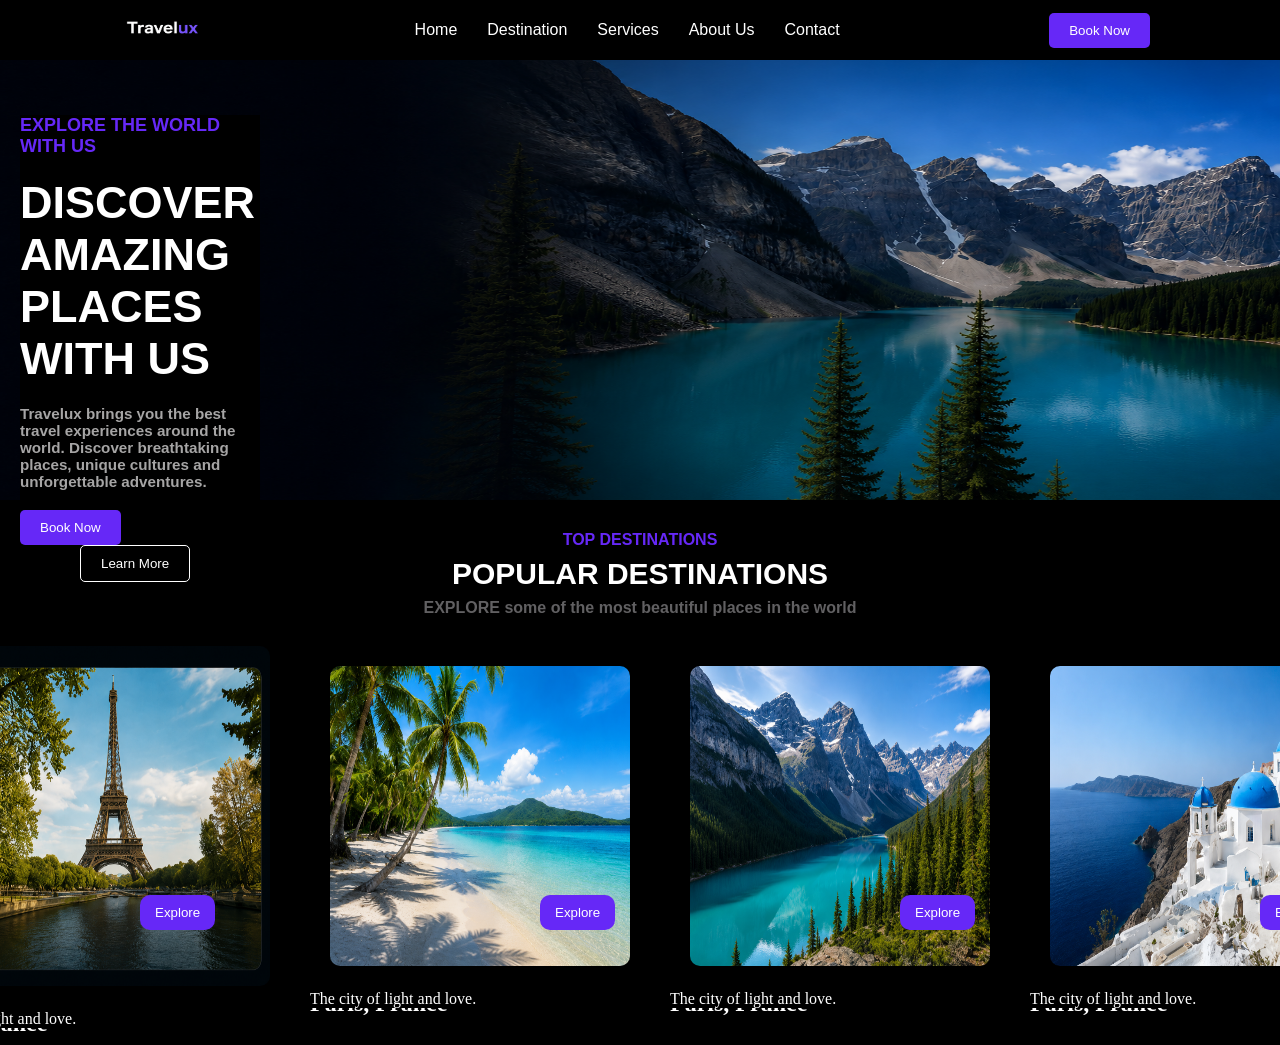
==== index.html @ 7f4de364 "folder and sub folder" ====
<!DOCTYPE html>
  
<head>
    <title>TRAVEL UX</title>
    <link rel="stylesheet" href="upper_bar.css">
    <link rel="stylesheet" href="main_center.css">
    <link rel="stylesheet" href="images.css">
</head>
<body>
    <nav class="upmost_bar">
        <div class="logo">
            <img src="picss/main_logo.png" alt="Logo">
        </div>
        <ul class="upper_bar_options">
            <div class="home">
                <li><a href="#">Home</a></li>
            </div>
            <div class="destination">
                <li><a href="#">Destination</a></li>
            </div>
            <div class="services">
                <li><a href="#">Services</a></li>
            </div>
            <div class="about us">
                <li><a href="#">About Us</a></li>
            </div>
            <div class="contact">
                <li><a href="#">Contact</a></li>
            </div>
        </ul>
        <div class="book">
            <button class="book_now">Book Now</button>
        </div>
    </nav>

    <div class="main_image_div">
        <img src="picss/main.png" alt="Main Image" class="main_img">

        <div class="main_text">
            <div class="explore_one">
                <h1 class="explore_text">EXPLORE THE WORLD WITH US</h1>
            </div>
            <div class="discover_one">
                <h2 class="discover_text">DISCOVER AMAZING PLACES WITH US</h2>
            </div>
            <div class="travelus_one">
                <h3 class="travelus_text">Travelux brings you the best travel experiences around the world.
                                        Discover breathtaking places, unique cultures and unforgettable
                                        adventures.</h3>
            </div>
            <div class="buttons">
                <button class="book_now_2">Book Now</button>
                <button class="learn_more">Learn More</button>
            </div>
            
        </div>
            
    </div>
    <div class="main_text222">
        <div class="top_des">
            <h1 class="top_des_text">TOP DESTINATIONS</h1>
        </div>
        <div class="popu">
            <h1 class="popu_text">POPULAR DESTINATIONS</h1>
        </div>
        <div class="explore_more">
            <h1 class="explore_more_text">EXPLORE some of the most beautiful places in the world</h1>
        </div>
    </div>

    <div class="options_with_image">
        <div class="image_11">
            <img src="picss/effile_tower.png" alt="Option 1" class="option_image_1">
            <div class="option_text">
                <h2 class="option_title">Paris, France</h2>
                <p class="option_description">The city of light and love.</p>
                <button class="option_button1">Explore</button>
            </div>
        </div>
        <div class="image_1">
            <img src="picss/beach.png" alt="Option 1" class="option_image_1">
            <div class="option_text">
                <h2 class="option_title">Paris, France</h2>
                <p class="option_description">The city of light and love.</p>
                <button class="option_button">Explore</button>
            </div>
        </div>
        <div class="image_1">
            <img src="picss/moutain.png" alt="Option 1" class="option_image_1">
            <div class="option_text">
                <h2 class="option_title">Paris, France</h2>
                <p class="option_description">The city of light and love.</p>
                <button class="option_button">Explore</button>
            </div>
        </div>
        <div class="image_1">
            <img src="picss/white_pic.png" alt="Option 1" class="option_image_1">
            <div class="option_text">
                <h2 class="option_title">Paris, France</h2>
                <p class="option_description">The city of light and love.</p>
                <button class="option_button">Explore</button>
            </div>    
        </div>
    </div>

</body>
</html>
---- upper_bar.css ----
*{
    margin: 0;
    padding: 0;
    box-sizing: border-box;
    background-color: black;
}

.upmost_bar{
    display: flex;
    justify-content: space-between;
    align-items: center;
    padding: 0px 0px;
    background-color: black;
    position: fixed;
    top: 0;
    left: 0;
    right: 0;
    z-index: 1000;
    height: 60px;
    width: 100%;
    padding-left: 120px;
    padding-right: 130px;
    min-width: 875px;
}

.upper_bar_options{
    display: flex;
    list-style: none;
    gap: 30px;
}

.upper_bar_options a{
    color: white;
    text-decoration: none;
    font-family: 'Poppins', sans-serif;
}

.upper_bar_options li:hover a{
    text-decoration: underline ;
    text-decoration-color: rgb(102, 40, 247);
    text-decoration-thickness: 2px;
    text-underline-offset: 5px;
    transition: all 0.5s ease-in-out;
    color: rgb(102, 40, 247);
}

.logo img{
    height: 35px;
    width:85px;
}

.book_now{
    background-color: rgb(102, 40, 247);
    color: white;
    padding: 10px 20px;
    border-radius: 5px;
    text-decoration: none;
    font-family: 'Poppins', sans-serif;
    border: none;
}

.book_now:hover{
    background-color: rgb(131, 82, 245);;
    color: rgb(255, 255, 255);
    transition: all 0.5s ease-in-out;
    cursor: pointer;
}
---- main_center.css ----
.main_image_div {
    position: relative;
}

.main_image_div img{
    width:100%;
    height:500px;
    display: block; 
}

.main_text{
    position: absolute;
    top:95px;
    
    right:1000px;
    padding: 20px;
    background: transparent;
}

.explore_one{
    font-size:9px;
    color: rgb(102, 40, 247);
    font-family:arial;
    padding-bottom: 20px;
}

.discover_one{
    font-size:30px;
    color: white;
    font-family:arial;
    padding-bottom: 20px;
}

.travelus_one{
    font-size: 13px;
    color: rgb(166, 165, 165);
    font-family:arial;
    padding-bottom: 20px;
}

.learn_more{
    background-color: black;
    color: white;
    padding: 10px 20px;
    border-radius: 5px;
    text-decoration: none;
    font-family: 'Poppins', sans-serif;
    border: none;
    border: 1px solid white;
    margin-left: 60px;
}

.learn_more:hover{
    background-color: rgb(102, 40, 247);
    color: rgb(7, 7, 7);
    transition: all 0.5s ease-in-out;
    cursor: pointer;
    border: 1px solid black;
}

.book_now_2{
    background-color: rgb(102, 40, 247);
    color: white;
    padding: 10px 20px;
    border-radius: 5px;
    text-decoration: none;
    font-family: 'Poppins', sans-serif;
    border: none;
}

.book_now_2:hover{
    background-color: rgb(129, 79, 244);;
    color: rgb(10, 10, 10);
    transition: all 0.5s ease-in-out;
    cursor: pointer;
}

.main_text222{
    background-color: rgba(241, 237, 237, 0.5);
    border: 1px solid rgb(0, 0, 0);
    color:aliceblue;
    margin-top: 30px;
    align-items: center;
}

.top_des{
    font-size: 8px;
    color: rgb(102, 40, 247);
    font-family:arial;
    padding-bottom: 8px;
    text-align: center;
}

.popu{
    font-size: 15px;
    color: white;
    font-family:arial;
    padding-bottom: 8px;
    text-align: center;
}

.explore_more{
    font-size: 8px;
    color: rgb(97, 96, 98);
    font-family:arial;
    padding-bottom: 8px;
    text-align: center;
}
---- images.css ----
.options_with_image{
    display: flex;
    gap: 20px;
    align-items: center;
    width: 100%;
    justify-content: center;
}

.image_1 img{
    height: 300px;
    width: 300px;
    margin:20px;
    border-radius: 10px;
    
}

.image_11 img{
    height: 340px;
    width: 340px;
    margin:20px;
    border-radius: 10px;
}

.option_button{
    background-color:white;
    position:relative;
    top: -95px;
    left:230px;
    background-color: rgb(102, 40, 247);
    color: white;
    padding:10px;
    border-radius: 10px;
    padding-left:15px;
    padding-right:15px;
    border: 0px;
}

.option_button:hover{
    background-color: rgb(132, 87, 237);
    cursor:pointer
}

.option_button1{
    background-color:white;
    position:relative;
    top: -115px;
    left:230px;
    background-color: rgb(102, 40, 247);
    color: white;
    padding:10px;
    border-radius: 10px;
    padding-left:15px;
    padding-right:15px;
    border: 0px;
}

.option_button1:hover{
    background-color: rgb(132, 87, 237);
    cursor:pointer
}

.option_title{
    color:white;
    position:absolute
}

.option_description{
    color:white;
    position:absolute
}
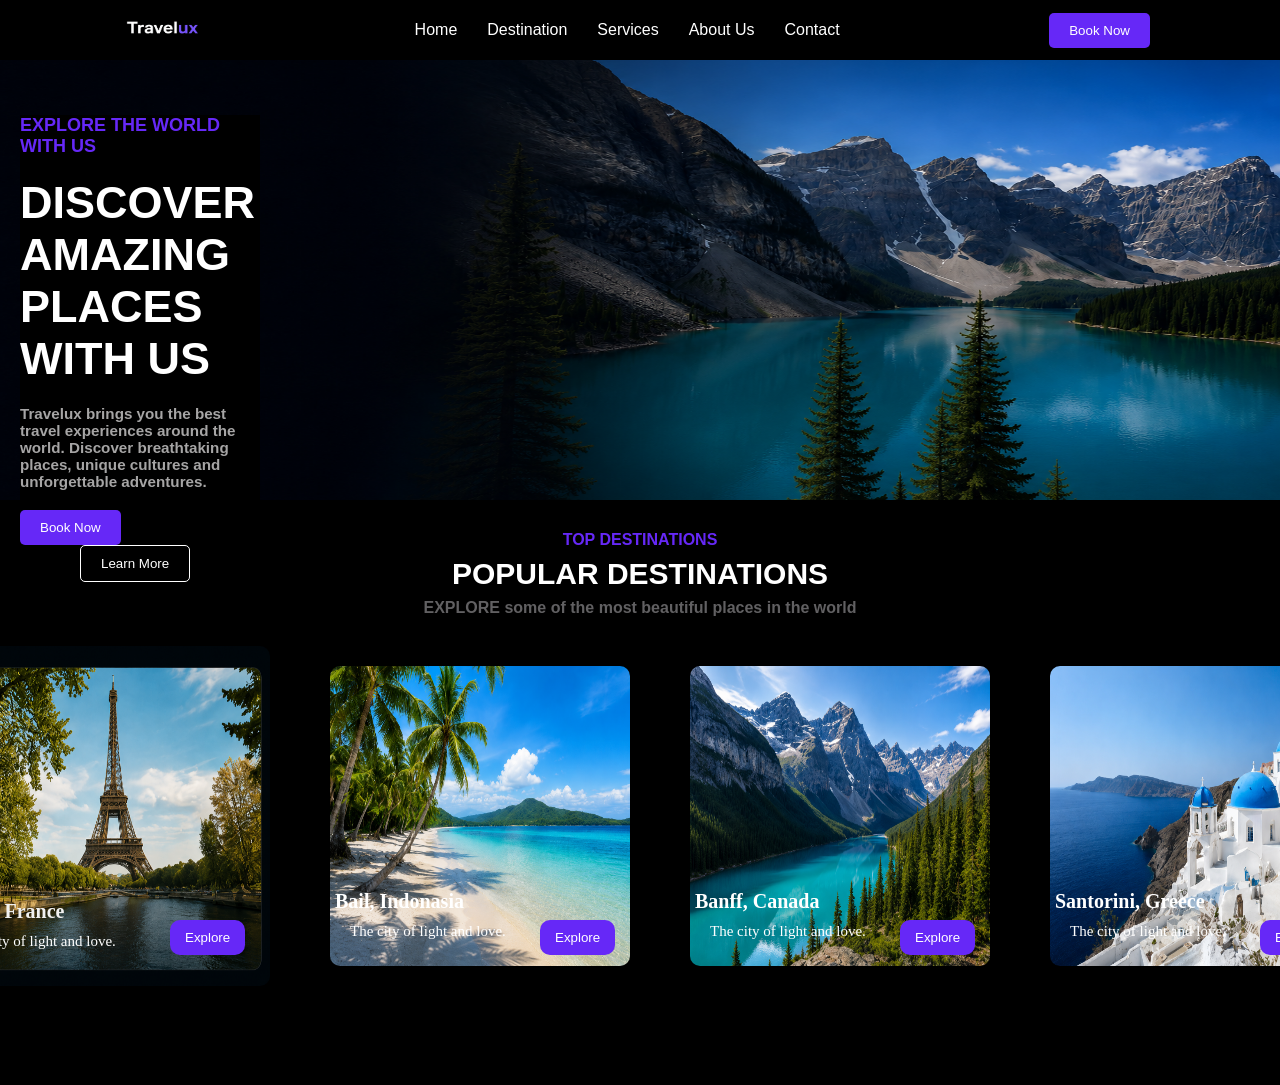
==== commit 73fafff9: "images part 2 done , this part all done" ====
--- a/index.html
+++ b/index.html
@@ -72,15 +72,15 @@
         <div class="image_11">
             <img src="picss/effile_tower.png" alt="Option 1" class="option_image_1">
             <div class="option_text">
-                <h2 class="option_title">Paris, France</h2>
-                <p class="option_description">The city of light and love.</p>
+                <h2 class="option_title1">Paris, France</h2>
+                <p class="option_description1">The city of light and love.</p>
                 <button class="option_button1">Explore</button>
             </div>
         </div>
         <div class="image_1">
             <img src="picss/beach.png" alt="Option 1" class="option_image_1">
             <div class="option_text">
-                <h2 class="option_title">Paris, France</h2>
+                <h2 class="option_title">Bail, Indonasia</h2>
                 <p class="option_description">The city of light and love.</p>
                 <button class="option_button">Explore</button>
             </div>
@@ -88,7 +88,7 @@
         <div class="image_1">
             <img src="picss/moutain.png" alt="Option 1" class="option_image_1">
             <div class="option_text">
-                <h2 class="option_title">Paris, France</h2>
+                <h2 class="option_title">Banff, Canada</h2>
                 <p class="option_description">The city of light and love.</p>
                 <button class="option_button">Explore</button>
             </div>
@@ -96,7 +96,7 @@
         <div class="image_1">
             <img src="picss/white_pic.png" alt="Option 1" class="option_image_1">
             <div class="option_text">
-                <h2 class="option_title">Paris, France</h2>
+                <h2 class="option_title">Santorini, Greece</h2>
                 <p class="option_description">The city of light and love.</p>
                 <button class="option_button">Explore</button>
             </div>    
--- a/images.css
+++ b/images.css
@@ -24,7 +24,7 @@
 .option_button{
     background-color:white;
     position:relative;
-    top: -95px;
+    top: -110px;
     left:230px;
     background-color: rgb(102, 40, 247);
     color: white;
@@ -43,8 +43,8 @@
 .option_button1{
     background-color:white;
     position:relative;
-    top: -115px;
-    left:230px;
+    top: -130px;
+    left:260px;
     background-color: rgb(102, 40, 247);
     color: white;
     padding:10px;
@@ -60,12 +60,38 @@
 }
 
 .option_title{
-    color:white;
-    position:absolute
+    color:rgb(255, 255, 255);
+    position:relative;
+    top:-100px;
+    background: none;
+    font-size:20px;
+    left:25px;
+}
+
+
+.option_title1{
+    color:rgb(241, 241, 241);
+    position:relative;
+    top:-110px;
+    background: none;
+    font-size:20px;
+    left:40px;
 }
 
 .option_description{
     color:white;
-    position:absolute
+    position:relative;
+    top:-90px;
+    background: none;
+    font-size:15px;
+    left:40px;
 }
 
+.option_description1{
+    color:white;
+    position:relative;
+    top:-100px;
+    background: none;
+    font-size:15px;
+    left:50px;
+}
